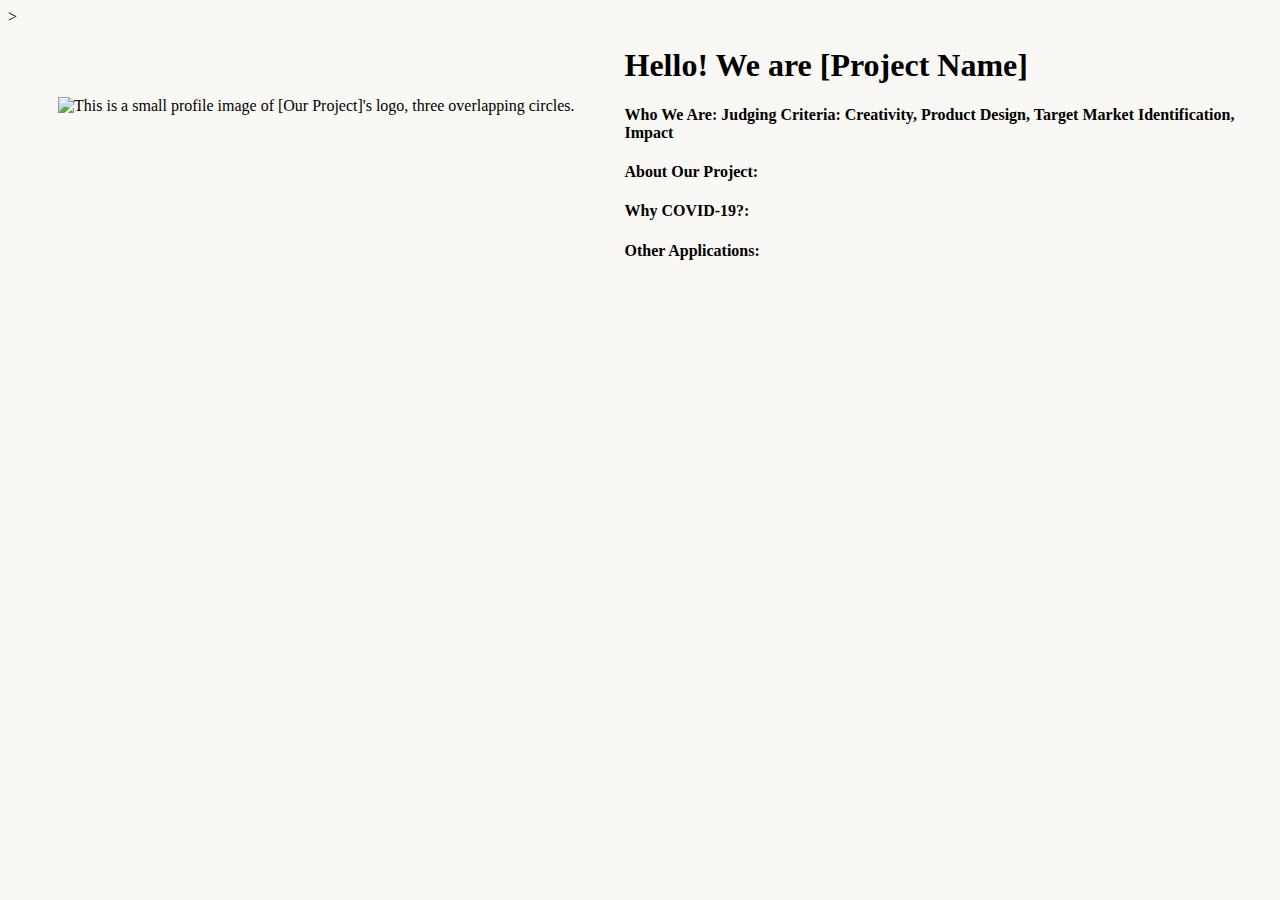
==== about.html @ 5d48d3e7 "about us v1" ====
<!DOCTYPE html>
<html lang="en">
<head>
  <meta charset="UTF-8">
  <meta name="viewport" content="width=device-width, initial-scale=1.0">
  <!--css-->
  <link rel="stylesheet" type="text/css" href="style.css"/>
  <!--d3-->
  <script src="https://d3js.org/d3.v7.js"></script>
  <!--js-->
  <script src="script.js"></script>
</head>

<body>
<!--about-->
<!--add picture to the left of introduction-->>
<section class="about">
  <div class="main">
    <div class="about-us">
      <!--introduction-->
      <img src="https://cdn-icons-png.flaticon.com/512/6871/6871984.png" style="height:200px; margin:50px; float: left;"; alt="This is a small profile image of [Our Project]'s logo, three overlapping circles.">

      <h1>Hello! We are [Project Name]</h1>
      
      <!--information-->
      <h4>
        Who We Are:
        Judging Criteria: Creativity, Product Design, Target Market Identification, Impact

      </h4>

      <h4>
        About Our Project:
      </h4>

      <h4>
        Why COVID-19?:
      </h4>

      <h4>
        Other Applications:
      </h4>

    </div>
  </div>
</section>
</body>

</html>
---- style.css ----
body {
    background-color: #f9f8f4;
}

li {
    list-style: none;
}
a {
    text-decoration: none;
    color: black;
    font-size: 1rem;
}
a:hover {
    color:blue;
}
.navbar .logo img{
    width: 30px;
    height: 30px;
    margin-top: 2%;
    padding-left: 5%;
    font-size: 1.5rem;
    font-weight: bold;
}
.navbar .pages {
    float: right;
    margin-top: 2%;
    margin-left: auto;
    padding-left: 0;
  }
  .navbar .pages li {
    display: inline-block;
    margin-left: 10px;
    margin-top: 3px;
    padding: 5px;
  }
  .navbar .pages li:first-child {
    margin-left: 0;
  }
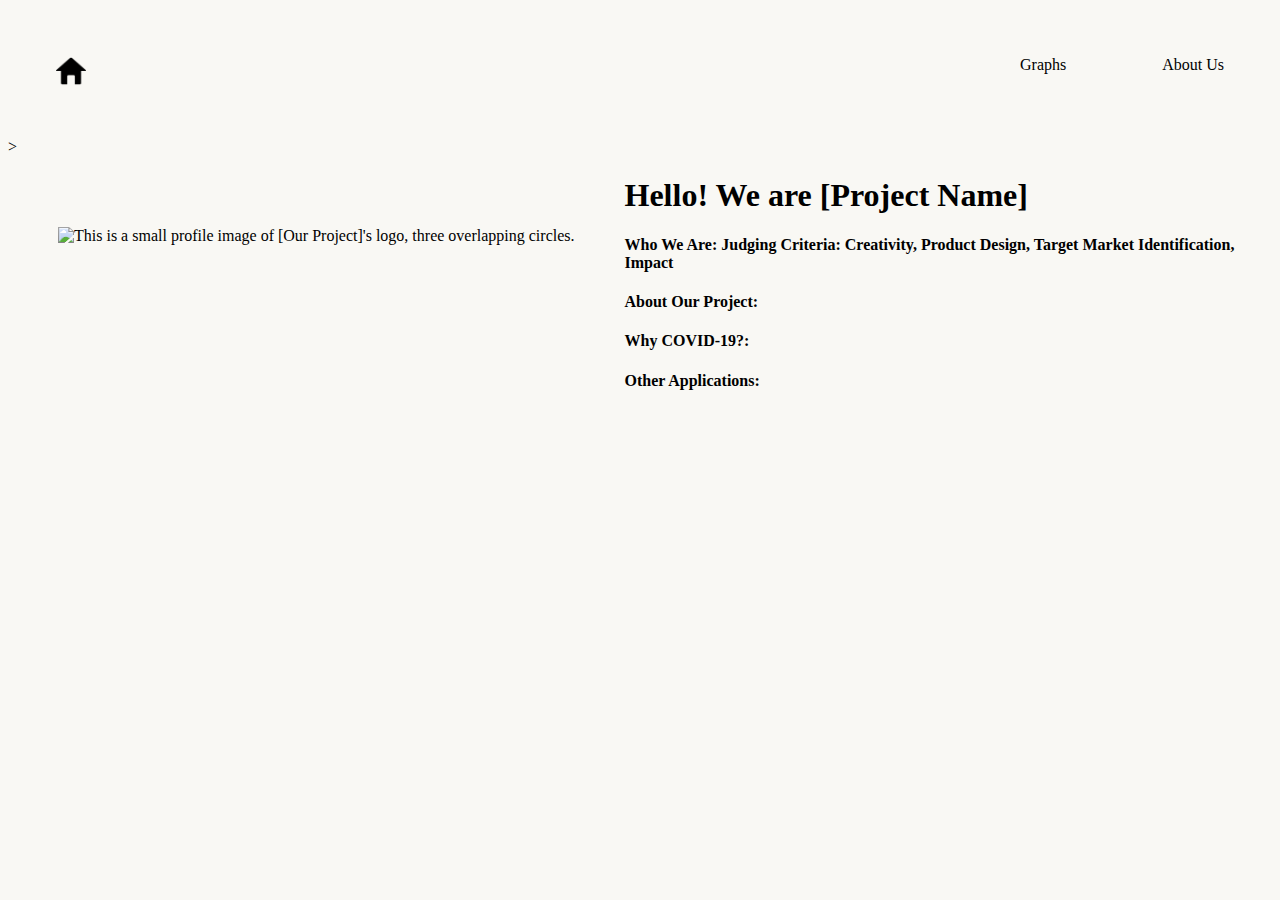
==== commit 55556cc8: "nav" ====
--- a/about.html
+++ b/about.html
@@ -12,6 +12,19 @@
 </head>
 
 <body>
+  <nav id="main-navbar">
+    <div id="navbar-container">
+        <ul>
+            <li class="img"><a href="index.html">
+                <img class="home" src="logos/logos.png" alt="logo">
+            </a></li>
+            <div class="right">
+                <li><a href="graph.html">Graphs</a></li>
+                <li><a href="about.html">About Us</a></li>
+            </div>
+        </ul>
+    </div>
+</nav>
 <!--about-->
 <!--add picture to the left of introduction-->>
 <section class="about">
--- a/style.css
+++ b/style.css
@@ -1,38 +1,58 @@
 body {
     background-color: #f9f8f4;
 }
-
-li {
-    list-style: none;
-}
-a {
-    text-decoration: none;
-    color: black;
-    font-size: 1rem;
-}
-a:hover {
-    color:blue;
-}
-.navbar .logo img{
+.home {
     width: 30px;
     height: 30px;
-    margin-top: 2%;
-    padding-left: 5%;
-    font-size: 1.5rem;
-    font-weight: bold;
 }
-.navbar .pages {
-    float: right;
-    margin-top: 2%;
-    margin-left: auto;
-    padding-left: 0;
-  }
-  .navbar .pages li {
-    display: inline-block;
-    margin-left: 10px;
-    margin-top: 3px;
-    padding: 5px;
-  }
-  .navbar .pages li:first-child {
-    margin-left: 0;
-  }+#main-navbar{
+    background-color: #f9f8f4;
+    overflow: hidden;
+}
+
+#navbar-container{
+    display: flex;
+    float: left;
+    width: 100%;
+    position: relative;
+}
+.img {
+    width: 100px;
+}
+  
+#main-navbar ul{
+    list-style-type: none;
+    margin: 0.5em;
+    padding: 0.5em;
+    position: relative;
+    display: flex;
+    justify-content: space-between;
+    width: 100%;
+}
+#main-navbar ul li{
+    position: relative;
+    display: block; 
+    padding: 0;
+}
+#main-navbar ul li.img {
+    margin-right: auto; 
+}
+#navbar-container .right {
+    display: flex;
+    justify-content: flex-end;
+}
+#navbar-container .right li {
+    margin-left: 2em; 
+}
+#main-navbar ul li a{
+    display: block;
+    padding: 2em;
+    color: #000000;
+    text-decoration: none;
+    font-weight: 100;
+}
+#main-navbar ul li a:hover{
+    transform: scale(2);
+    transition: all 0.5s;
+}
+  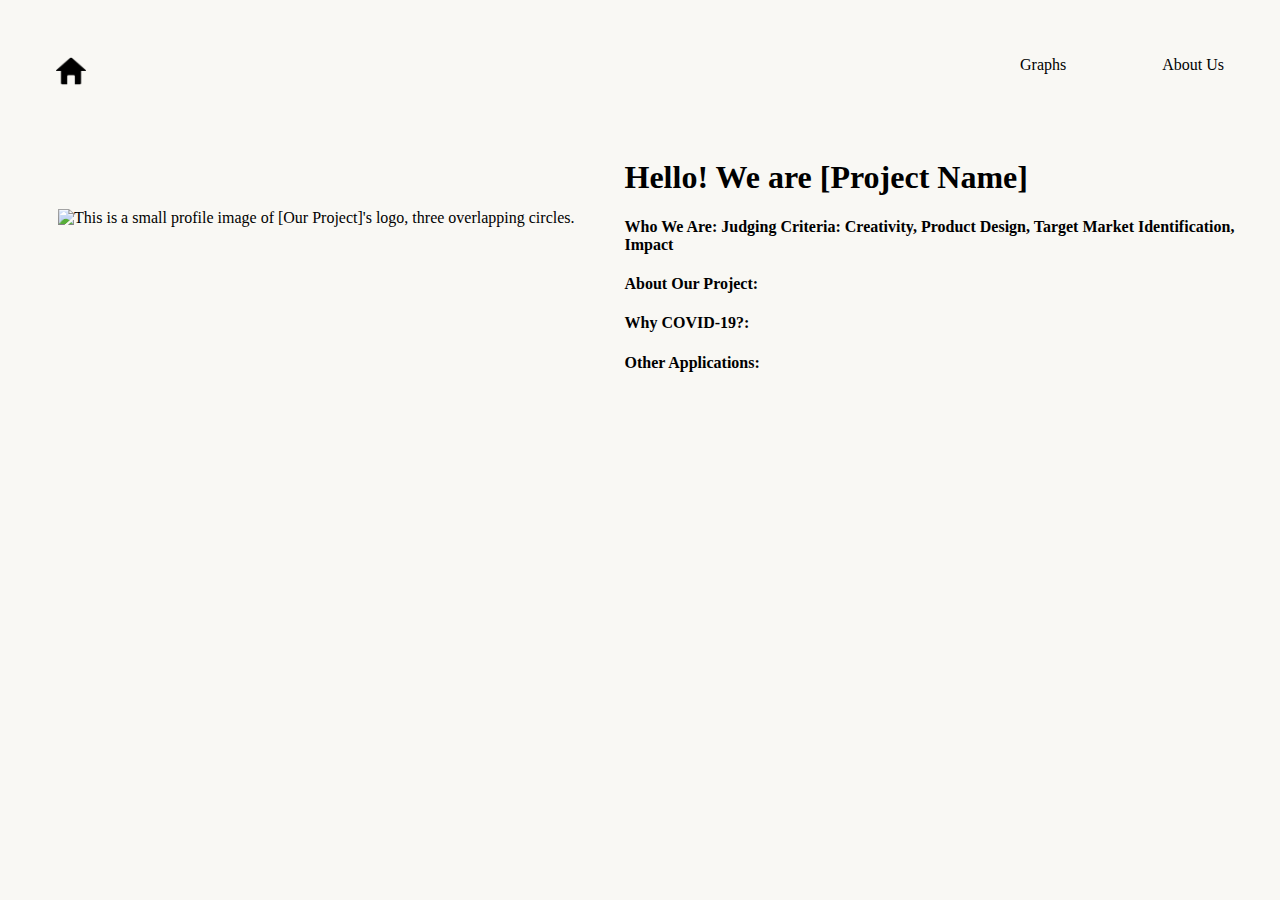
==== commit b937d415: "Update about.html" ====
--- a/about.html
+++ b/about.html
@@ -26,7 +26,7 @@
     </div>
 </nav>
 <!--about-->
-<!--add picture to the left of introduction-->>
+<!--add picture to the left of introduction-->
 <section class="about">
   <div class="main">
     <div class="about-us">
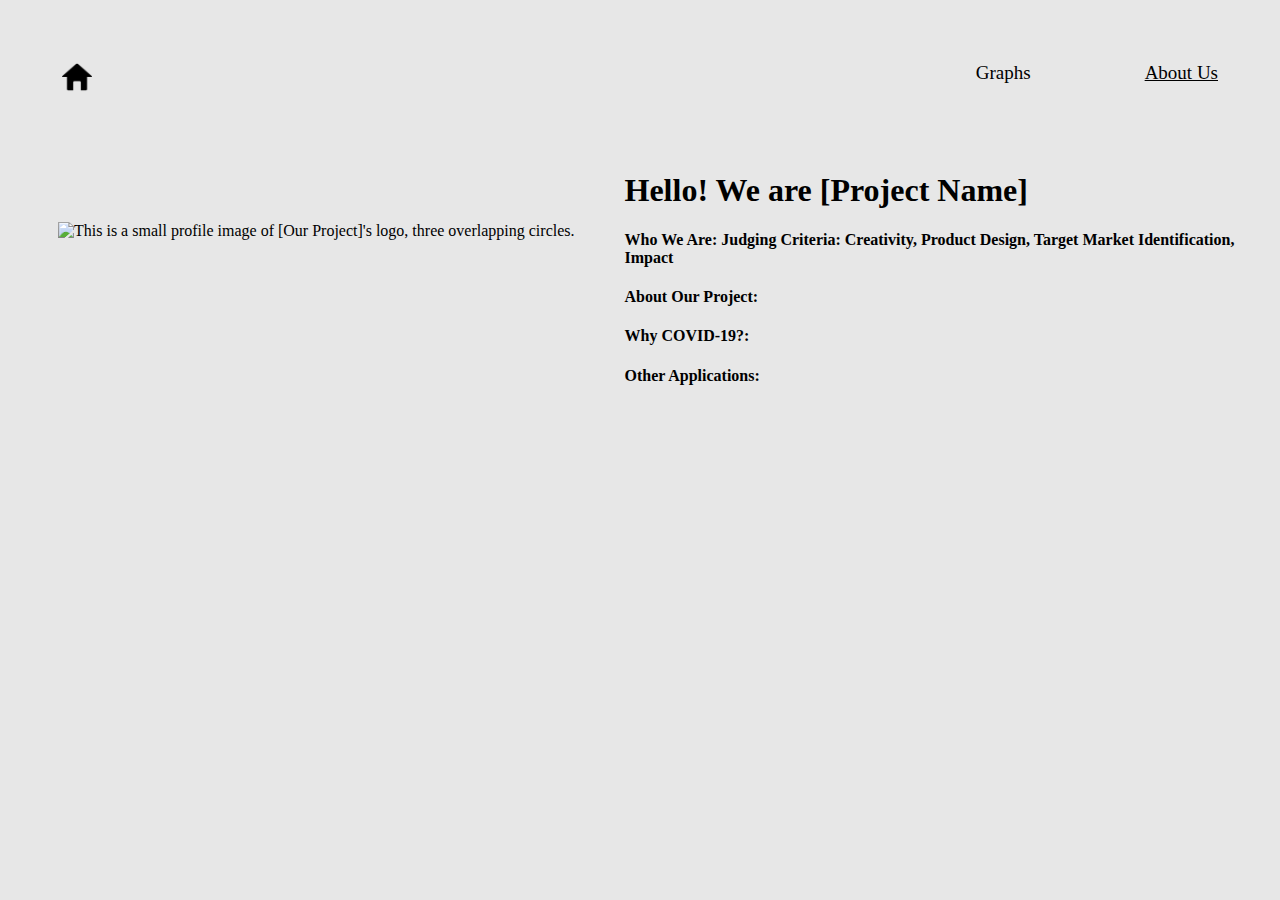
==== commit 994164be: "word cloud update" ====
--- a/about.html
+++ b/about.html
@@ -20,7 +20,7 @@
             </a></li>
             <div class="right">
                 <li><a href="graph.html">Graphs</a></li>
-                <li><a href="about.html">About Us</a></li>
+                <li id="onpage"><a href="about.html">About Us</a></li>
             </div>
         </ul>
     </div>
--- a/style.css
+++ b/style.css
@@ -1,12 +1,12 @@
 body {
-    background-color: #f9f8f4;
+    background-color: #e7e7e7;
 }
 .home {
     width: 30px;
     height: 30px;
 }
 #main-navbar{
-    background-color: #f9f8f4;
+    background-color: #e7e7e7;
     overflow: hidden;
 }
 
@@ -30,6 +30,7 @@
     width: 100%;
 }
 #main-navbar ul li{
+    font-size: 19px;
     position: relative;
     display: block; 
     padding: 0;
@@ -44,15 +45,25 @@
 #navbar-container .right li {
     margin-left: 2em; 
 }
-#main-navbar ul li a{
+#main-navbar ul li a {
     display: block;
     padding: 2em;
     color: #000000;
     text-decoration: none;
     font-weight: 100;
 }
-#main-navbar ul li a:hover{
-    transform: scale(2);
+#main-navbar ul li a:hover {
+    color: aqua;
+    transform: scale(1.2);
     transition: all 0.5s;
+
 }
-  +#onpage {
+    text-decoration: underline;
+}
+
+  
+#word_cloud {
+    color: blue;
+    position: relative;
+}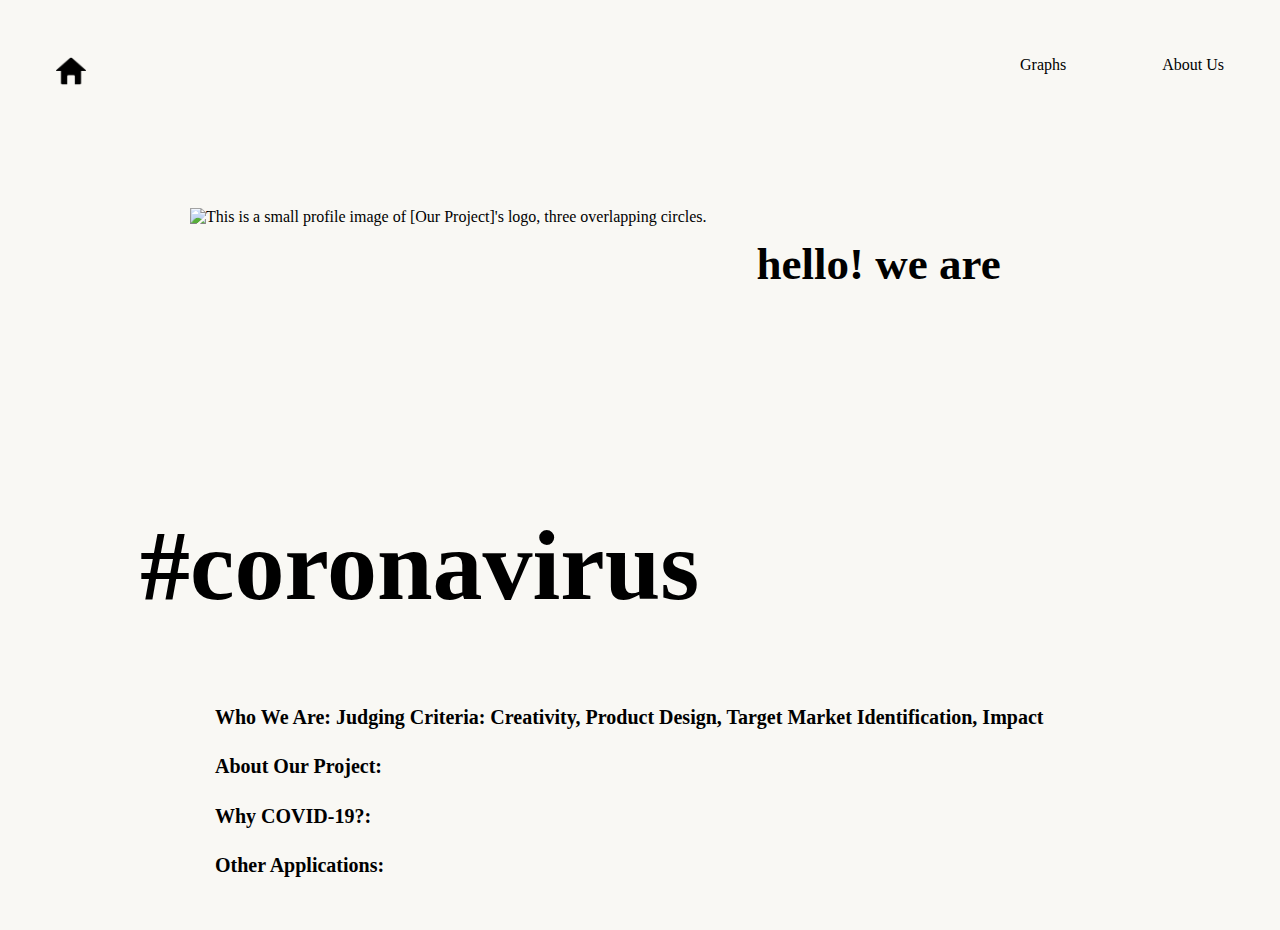
==== commit 5b54b1f1: "about page cleanup v2" ====
--- a/about.html
+++ b/about.html
@@ -20,40 +20,46 @@
             </a></li>
             <div class="right">
                 <li><a href="graph.html">Graphs</a></li>
-                <li id="onpage"><a href="about.html">About Us</a></li>
+                <li><a href="about.html">About Us</a></li>
             </div>
         </ul>
     </div>
 </nav>
+
 <!--about-->
 <!--add picture to the left of introduction-->
 <section class="about">
-  <div class="main">
+  <div class="main-top">
     <div class="about-us">
       <!--introduction-->
-      <img src="https://cdn-icons-png.flaticon.com/512/6871/6871984.png" style="height:200px; margin:50px; float: left;"; alt="This is a small profile image of [Our Project]'s logo, three overlapping circles.">
+      <img src="https://cdn-icons-png.flaticon.com/512/6871/6871984.png" style="height:250px; margin:50px; float: left;"; alt="This is a small profile image of [Our Project]'s logo, three overlapping circles.">
 
-      <h1>Hello! We are [Project Name]</h1>
-      
-      <!--information-->
+      <h2>Hello! We are </h2>
+      <h1>#coronavirus</h1>
+      <br> </br>
+
+    </div>
+  </div>
+
+  <div class="main-bottom">
+    <div class="about-us">
       <h4>
         Who We Are:
         Judging Criteria: Creativity, Product Design, Target Market Identification, Impact
-
+  
       </h4>
-
+  
       <h4>
         About Our Project:
       </h4>
-
+  
       <h4>
         Why COVID-19?:
       </h4>
-
+  
       <h4>
         Other Applications:
       </h4>
-
     </div>
   </div>
 </section>
--- a/style.css
+++ b/style.css
@@ -1,12 +1,12 @@
 body {
-    background-color: #e7e7e7;
+    background-color: #f9f8f4;
 }
 .home {
     width: 30px;
     height: 30px;
 }
 #main-navbar{
-    background-color: #e7e7e7;
+    background-color: #f9f8f4;
     overflow: hidden;
 }
 
@@ -30,7 +30,6 @@
     width: 100%;
 }
 #main-navbar ul li{
-    font-size: 19px;
     position: relative;
     display: block; 
     padding: 0;
@@ -53,17 +52,60 @@
     font-weight: 100;
 }
 #main-navbar ul li a:hover {
-    color: aqua;
-    transform: scale(1.2);
+    transform: scale(2);
     transition: all 0.5s;
-
 }
 #onpage {
     text-decoration: underline;
 }
 
-  
-#word_cloud {
-    color: blue;
-    position: relative;
-}+<!---->
+
+.about{
+    width: 100%;
+    padding: 20px 0px;
+    
+}
+
+.about-us{
+    width: 1000px;
+}
+
+.main-top{
+    width: 1130px;
+    max-width: 95%;
+    margin: 0 auto;
+    display: flex;
+    align-items: center;
+    justify-content: space-around;
+}
+
+.main-bottom{
+    width: 850px;
+    max-width: 95%;
+    margin: 0 auto;
+    display: flex;
+    align-items: center;
+    justify-content: space-around;
+}
+
+.about-us h1{
+    margin-top: 0%;
+    font-size: 100px;
+    text-transform: lowercase;
+    margin-bottom: 20px;
+}
+
+.about-us h2{
+    margin-top: 8%;
+    font-size: 45px;
+    text-transform: lowercase;
+    margin-bottom: 20px;
+}
+
+.about-us h4{
+    font-size: 20px;
+    text-transform: capitalize;
+    margin-bottom: 25px;
+    letter-spacing: 0px;
+}
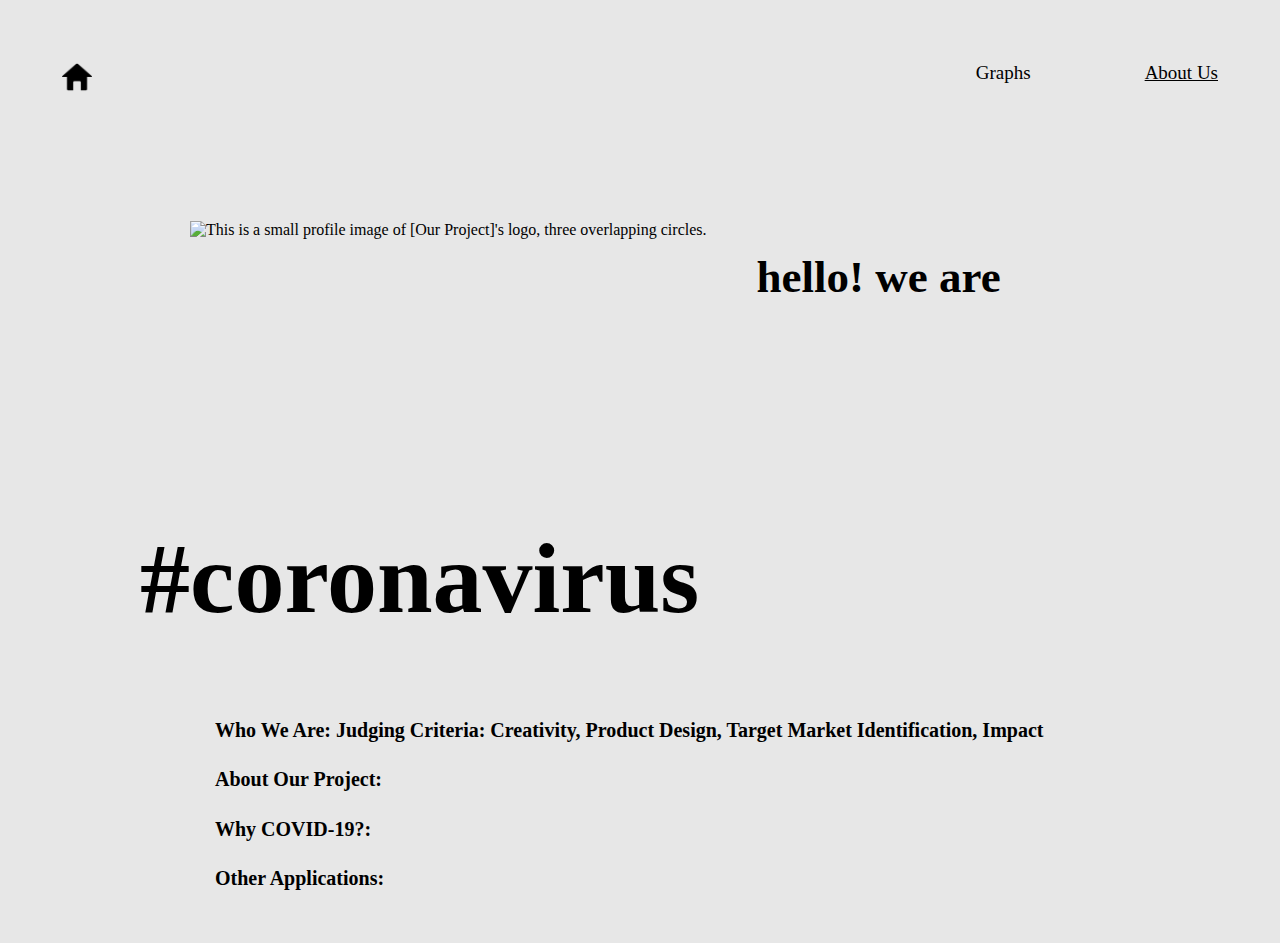
==== commit b9d8645e: "Merge branch 'main' of https://github.com/aqiao-814/HackIllinois2023" ====
--- a/about.html
+++ b/about.html
@@ -20,7 +20,7 @@
             </a></li>
             <div class="right">
                 <li><a href="graph.html">Graphs</a></li>
-                <li><a href="about.html">About Us</a></li>
+                <li id="onpage"><a href="about.html">About Us</a></li>
             </div>
         </ul>
     </div>
--- a/style.css
+++ b/style.css
@@ -1,12 +1,12 @@
 body {
-    background-color: #f9f8f4;
+    background-color: #e7e7e7;
 }
 .home {
     width: 30px;
     height: 30px;
 }
 #main-navbar{
-    background-color: #f9f8f4;
+    background-color: #e7e7e7;
     overflow: hidden;
 }
 
@@ -30,6 +30,7 @@
     width: 100%;
 }
 #main-navbar ul li{
+    font-size: 19px;
     position: relative;
     display: block; 
     padding: 0;
@@ -52,8 +53,10 @@
     font-weight: 100;
 }
 #main-navbar ul li a:hover {
-    transform: scale(2);
+    color: grey;
+    transform: scale(1.2);
     transition: all 0.5s;
+
 }
 #onpage {
     text-decoration: underline;
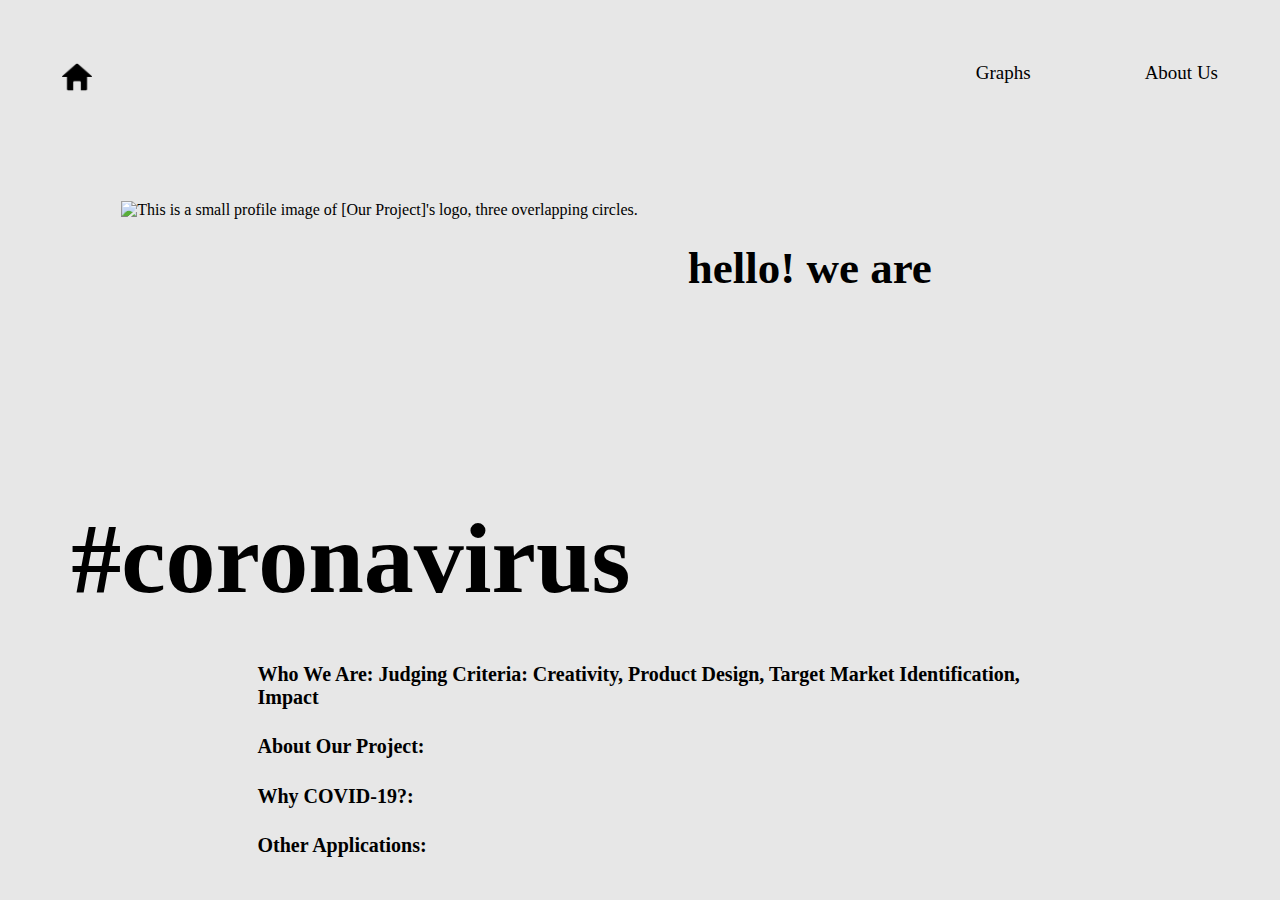
==== commit c52a4b44: "about us page v3" ====
--- a/about.html
+++ b/about.html
@@ -20,7 +20,7 @@
             </a></li>
             <div class="right">
                 <li><a href="graph.html">Graphs</a></li>
-                <li id="onpage"><a href="about.html">About Us</a></li>
+                <li><a href="about.html">About Us</a></li>
             </div>
         </ul>
     </div>
@@ -35,8 +35,7 @@
       <img src="https://cdn-icons-png.flaticon.com/512/6871/6871984.png" style="height:250px; margin:50px; float: left;"; alt="This is a small profile image of [Our Project]'s logo, three overlapping circles.">
 
       <h2>Hello! We are </h2>
-      <h1>#coronavirus</h1>
-      <br> </br>
+      <h1> &nbsp; &nbsp; &nbsp; &nbsp; #coronavirus</h1>
 
     </div>
   </div>
--- a/style.css
+++ b/style.css
@@ -66,17 +66,16 @@
 
 .about{
     width: 100%;
-    padding: 20px 0px;
-    
 }
 
 .about-us{
-    width: 1000px;
+    width: 100%;
+    padding-left: 5%;
+    padding-right: 5%;
 }
 
 .main-top{
-    width: 1130px;
-    max-width: 95%;
+    width: 100%;
     margin: 0 auto;
     display: flex;
     align-items: center;
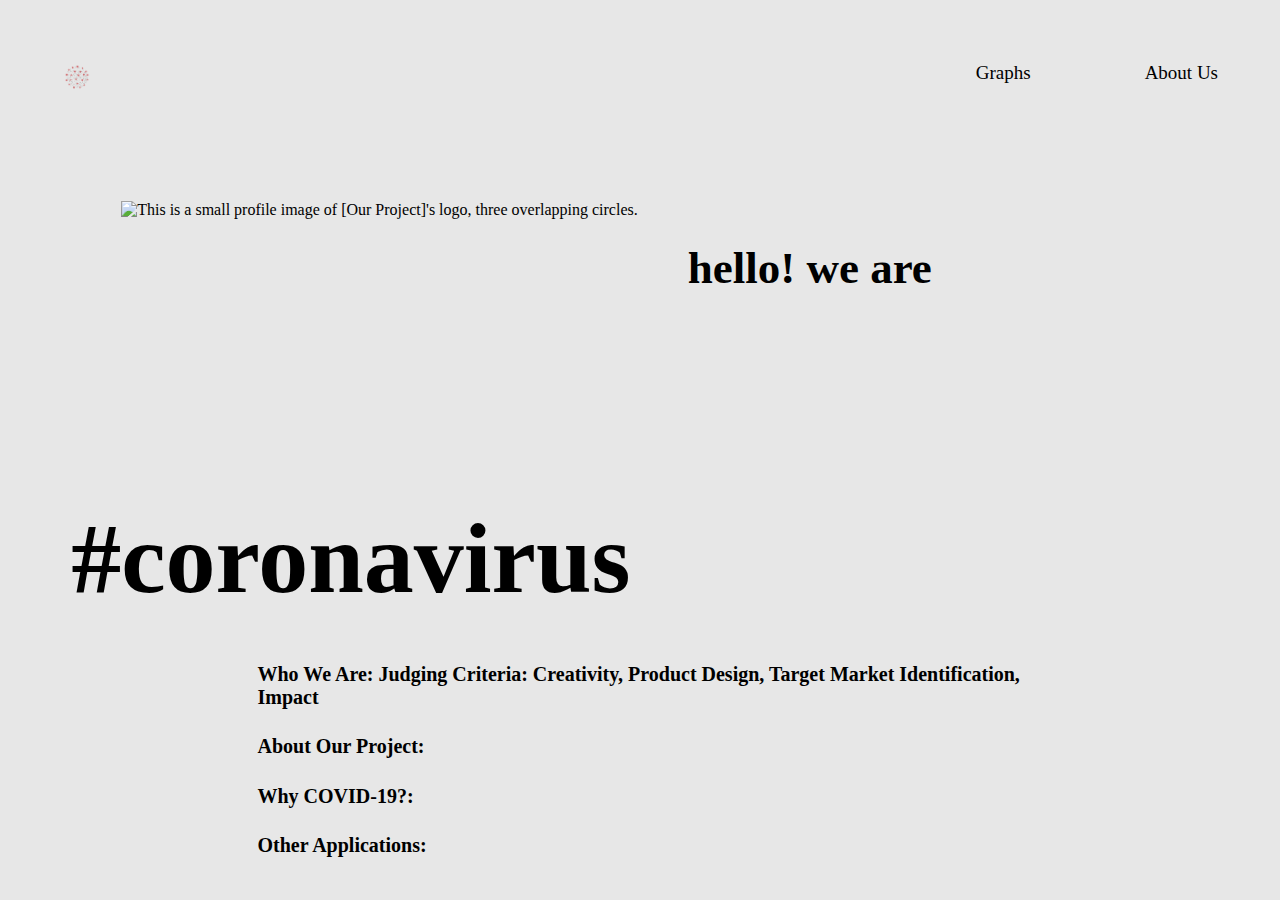
==== commit 3ce18874: "added new logo" ====
--- a/about.html
+++ b/about.html
@@ -16,7 +16,7 @@
     <div id="navbar-container">
         <ul>
             <li class="img"><a href="index.html">
-                <img class="home" src="logos/logos.png" alt="logo">
+                <img class="home" src="logos/logohashtag.png" alt="logo">
             </a></li>
             <div class="right">
                 <li><a href="graph.html">Graphs</a></li>
